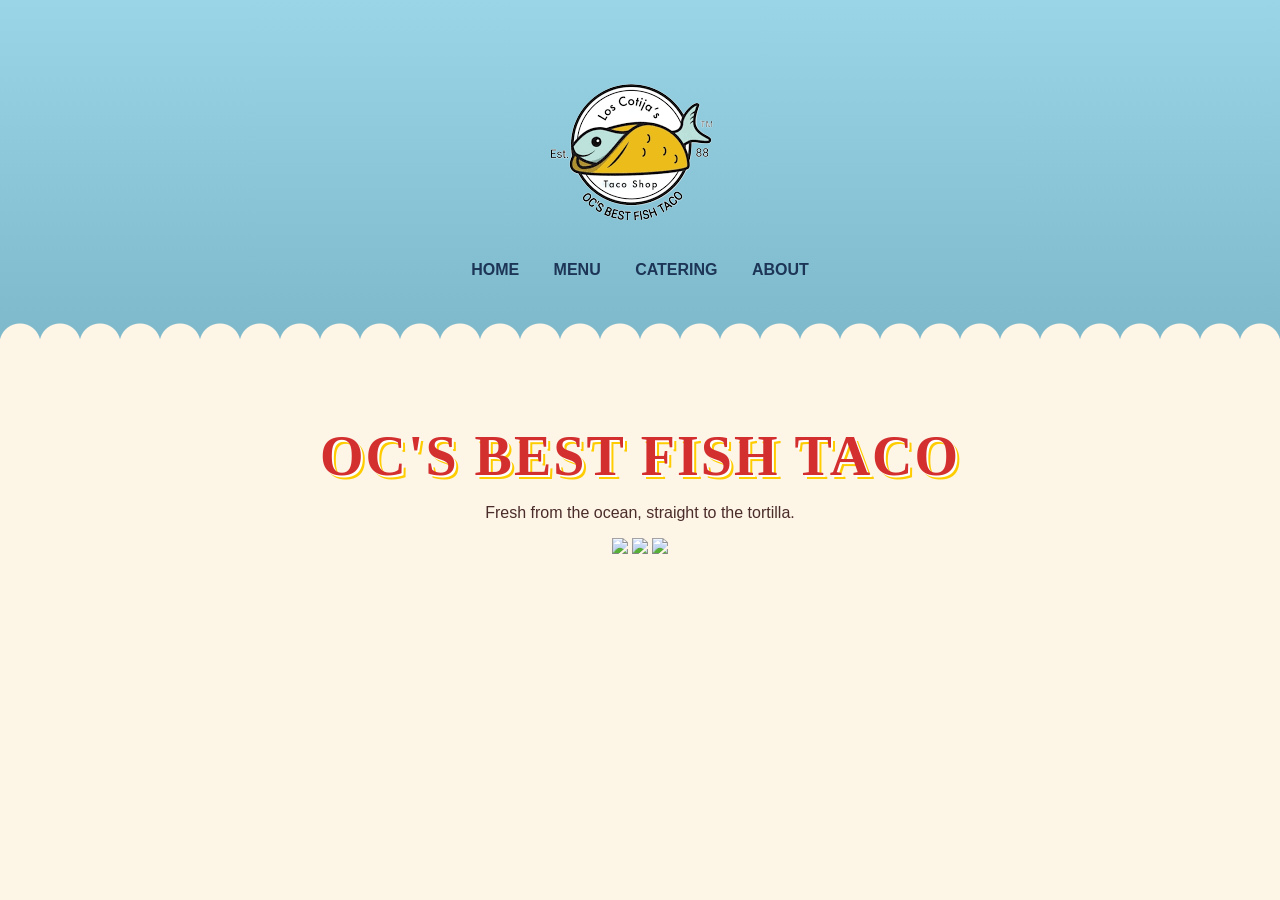
==== index.html @ e88adfa2 "Add files via upload" ====
<!DOCTYPE html>
<html>
<head>
    <link rel="stylesheet" href="style.css">
    <title>Los Cotija's | Home</title>
</head>
<body>
    <header>
        <img src="logo.png" alt="Swimming Taco Logo">
        <nav>
            <a href="index.html">Home</a>
            <a href="menu.html">Menu</a>
            <a href="catering.html">Catering</a>
            <a href="about.html">About</a>
        </nav>
    </header>

    <div class="container" style="text-align:center;">
        <h1>OC'S BEST FISH TACO</h1>
        <p>Fresh from the ocean, straight to the tortilla.</p>
        <div class="gallery">
            <img src="food1.png" width="300">
            <img src="food14.png" width="300">
            <img src="food15.png" width="300">
        </div>
    </div>
</body>
</html>
---- style.css ----
/* Color Palette: Teal #A9D6E5, Taco Yellow #F2C94C, Deep Navy #1D3557 */
body {
    font-family: 'Segoe UI', Tahoma, Geneva, Verdana, sans-serif;
    margin: 0;
    background-color: #fdfcf0;
    color: #333;
}

header {
    background-color: #A9D6E5;
    padding: 20px;
    text-align: center;
    border-bottom: 5px solid #F2C94C;
}

nav a {
    margin: 0 15px;
    text-decoration: none;
    color: #1D3557;
    font-weight: bold;
    text-transform: uppercase;
}

.hero-gif {
    width: 300px;
    height: auto;
    display: block;
    margin: 20px auto;
}

.container {
    padding: 40px;
    max-width: 1200px;
    margin: auto;
}

/* Menu Grid */
.menu-grid {
    display: grid;
    grid-template-columns: repeat(auto-fit, minmax(200px, 1fr));
    gap: 20px;
}

.menu-item {
    background: white;
    border: 2px solid #F2C94C;
    border-radius: 15px;
    padding: 10px;
    text-align: center;
}

.menu-item img {
    width: 100%;
    border-radius: 10px;
}

.price {
    color: #2a9d8f;
    font-weight: bold;
    display: block;
}

footer {
    background: #1D3557;
    color: white;
    text-align: center;
    padding: 20px;
    margin-top: 50px;
}
/* 1. Add a subtle 'Paper/Stucco' texture to the background */
body {
  background-color: #fcfaf2; /* Keeping your cream base */
  background-image: url("https://www.transparenttextures.com/patterns/p6.png"); /* Subtle grain */
  font-family: 'Segoe UI', Tahoma, Geneva, Verdana, sans-serif;
  color: #333;
}

/* 2. Make the Header pop with a 'Sunset' gradient */
header {
  background: linear-gradient(180deg, #99d5e7 0%, #7db9cb 100%);
  border-bottom: 5px solid #ffcc00; /* Gold accent line */
  padding: 20px 0;
  box-shadow: 0 4px 10px rgba(0,0,0,0.1);
}

/* 3. Give the Headline some 'Sign-Painter' energy */
h1 {
  font-family: 'Georgia', serif; /* Or a bold Google Font like 'Bebas Neue' */
  text-transform: uppercase;
  letter-spacing: 2px;
  color: #2c3e50;
  text-shadow: 2px 2px 0px #ffcc00; /* Retro shadow effect */
  margin-top: 40px;
}

/* 4. The Photo Gallery: From a boring row to a 'Polaroid' scatter */
.photo-container {
  display: flex;
  justify-content: center;
  gap: 30px;
  padding: 50px 20px;
  perspective: 1000px;
}

.photo-container img {
  border: 10px solid white;
  box-shadow: 0 10px 20px rgba(0,0,0,0.15);
  transition: transform 0.3s ease, box-shadow 0.3s ease;
  max-width: 300px;
}

/* Tilt the side images slightly for a 'tossed on a table' look */
.photo-container img:nth-child(1) { transform: rotate(-3deg); }
.photo-container img:nth-child(2) { transform: scale(1.1); z-index: 2; } /* Center image pops */
.photo-container img:nth-child(3) { transform: rotate(3deg); }

/* Hover effect: Make the taco "come to you" */
.photo-container img:hover {
  transform: scale(1.15) rotate(0deg) !important;
  box-shadow: 0 15px 30px rgba(0,0,0,0.25);
  z-index: 10;
  cursor: pointer;
}

/* 5. Add a 'Neon' Call to Action Button */
.cta-button {
  background-color: #ff4d4d; /* Salsa Red */
  color: white;
  padding: 15px 30px;
  border-radius: 50px;
  text-decoration: none;
  font-weight: bold;
  box-shadow: 0 0 10px #ff4d4d;
  transition: 0.3s;
}

.cta-button:hover {
  box-shadow: 0 0 20px #ff4d4d, 0 0 40px #ff4d4d;
  background-color: #ff3333;
}
/* 1. The Main Background: A subtle Talavera Tile Pattern */
body {
  background-color: #fdf5e6; 
  /* Using a subtle geometric pattern reminiscent of Mexican tiles */
  background-image: url("https://www.transparenttextures.com/patterns/cream-pixels.png"), 
                    linear-gradient(rgba(253, 245, 230, 0.9), rgba(253, 245, 230, 0.9)),
                    url('https://www.transparenttextures.com/patterns/mexican-tile.png');
  font-family: 'Montserrat', sans-serif;
  color: #4a2c2a; /* Deep cocoa brown instead of harsh black */
}

/* 2. The Header: 'Papel Picado' Inspired Edge */
header {
  background-color: #00a1c1; /* Vibrant Mexican Blue */
  padding: 40px 0 60px 0;
  position: relative;
  /* This creates a scalloped 'cut-paper' effect at the bottom */
  mask-image: radial-gradient(circle at 20px 100%, transparent 20px, white 21px);
  mask-size: 40px 100%;
  -webkit-mask-image: radial-gradient(circle at 20px 100%, transparent 20px, white 21px);
  -webkit-mask-size: 40px 100%;
}

/* 3. The Headline: Traditional 'Rotulismo' Style */
h1 {
  font-family: 'Abril Fatface', serif;
  font-size: 3.5rem;
  color: #d32f2f; /* Chili Red */
  text-align: center;
  text-transform: uppercase;
  /* Multi-layered shadow for a hand-painted look */
  text-shadow: 2px 2px 0px #fff, 4px 4px 0px #ffcc00; 
  margin-bottom: 10px;
}

/* 4. Decorative 'Serape' Divider */
.divider {
  height: 8px;
  width: 100%;
  background: linear-gradient(to right, 
    #d32f2f 20%, #ffcc00 20%, #ffcc00 40%, 
    #4caf50 40%, #4caf50 60%, #00a1c1 60%, 
    #00a1c1 80%, #9c27b0 80%);
  margin: 20px 0;
}
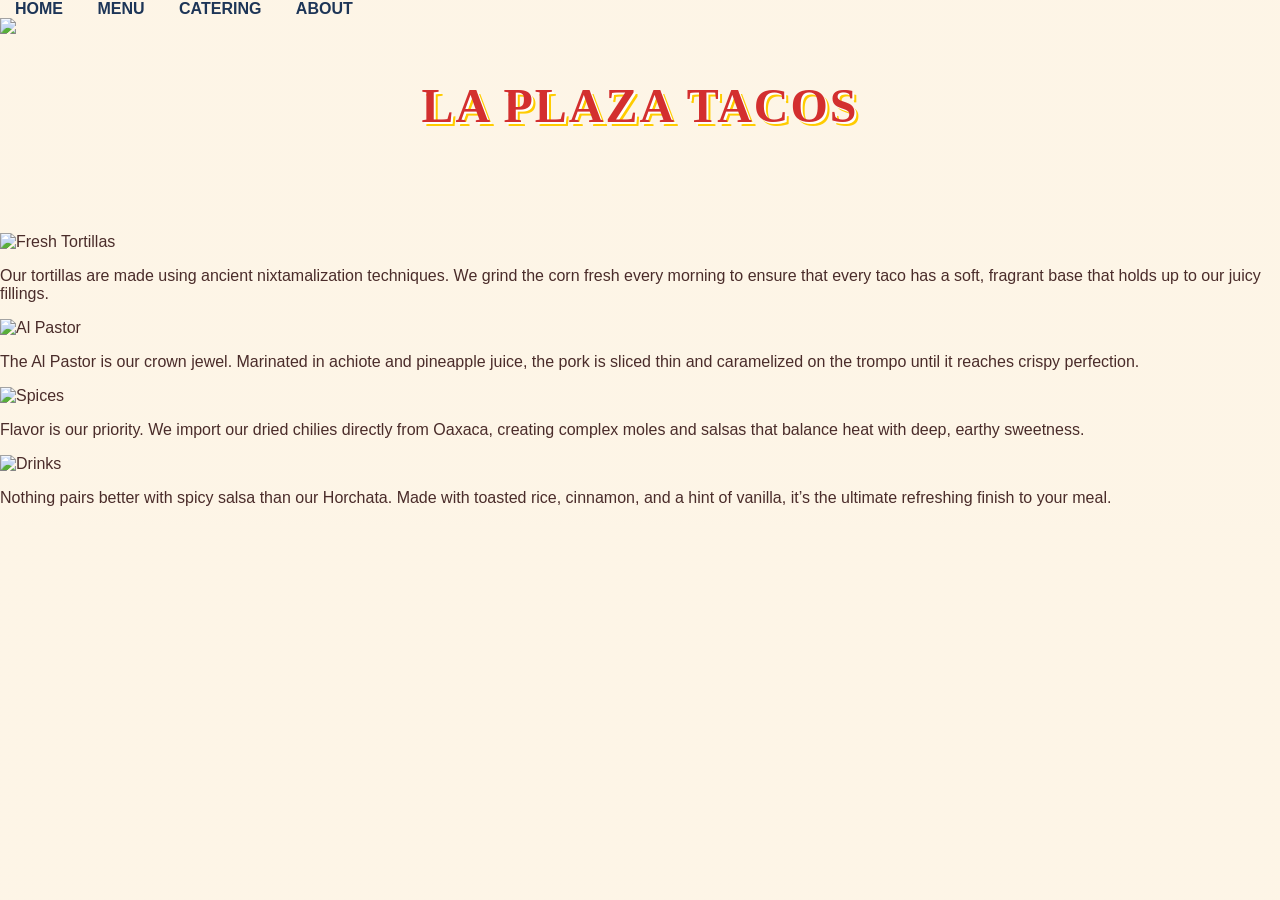
==== commit 2fd1f4bc: "Refactor index.html for improved structure and content" ====
--- a/index.html
+++ b/index.html
@@ -1,28 +1,50 @@
 <!DOCTYPE html>
-<html>
+<html lang="en">
 <head>
+    <meta charset="UTF-8">
+    <title>Home | La Plaza Tacos</title>
     <link rel="stylesheet" href="style.css">
-    <title>Los Cotija's | Home</title>
 </head>
-<body>
-    <header>
-        <img src="logo.png" alt="Swimming Taco Logo">
-        <nav>
-            <a href="index.html">Home</a>
-            <a href="menu.html">Menu</a>
-            <a href="catering.html">Catering</a>
-            <a href="about.html">About</a>
-        </nav>
-    </header>
+<body class="parallax-wrapper">
+    <nav>
+        <a href="index.html">Home</a>
+        <a href="menu.html">Menu</a>
+        <a href="catering.html">Catering</a>
+        <a href="about.html">About</a>
+    </nav>
 
-    <div class="container" style="text-align:center;">
-        <h1>OC'S BEST FISH TACO</h1>
-        <p>Fresh from the ocean, straight to the tortilla.</p>
-        <div class="gallery">
-            <img src="food1.png" width="300">
-            <img src="food14.png" width="300">
-            <img src="food15.png" width="300">
+    <img src="https://images.unsplash.com/photo-1565299585323-38d6b0865b47?w=800" class="bg-logo" id="mainLogo">
+
+    <section>
+        <h1 style="font-size: 3rem; text-align: center; margin-bottom: 100px;">La Plaza Tacos</h1>
+        
+        <div class="content-row">
+            <img src="https://images.unsplash.com/photo-1552332386-f8dd00dc2f85?w=500" alt="Fresh Tortillas">
+            <p>Our tortillas are made using ancient nixtamalization techniques. We grind the corn fresh every morning to ensure that every taco has a soft, fragrant base that holds up to our juicy fillings.</p>
         </div>
-    </div>
+
+        <div class="content-row">
+            <img src="https://images.unsplash.com/photo-1599974579688-8dbdd335c77f?w=500" alt="Al Pastor">
+            <p>The Al Pastor is our crown jewel. Marinated in achiote and pineapple juice, the pork is sliced thin and caramelized on the trompo until it reaches crispy perfection.</p>
+        </div>
+
+        <div class="content-row">
+            <img src="https://images.unsplash.com/photo-1565299585323-38d6b0865b47?w=500" alt="Spices">
+            <p>Flavor is our priority. We import our dried chilies directly from Oaxaca, creating complex moles and salsas that balance heat with deep, earthy sweetness.</p>
+        </div>
+
+        <div class="content-row">
+            <img src="https://images.unsplash.com/photo-1534353473418-4cfa6c56fd38?w=500" alt="Drinks">
+            <p>Nothing pairs better with spicy salsa than our Horchata. Made with toasted rice, cinnamon, and a hint of vanilla, it’s the ultimate refreshing finish to your meal.</p>
+        </div>
+    </section>
+
+    <script>
+        window.addEventListener('scroll', function() {
+            const logo = document.getElementById('mainLogo');
+            let opacity = 0.1 + (window.scrollY / 800);
+            logo.style.opacity = Math.min(opacity, 0.9);
+        });
+    </script>
 </body>
-</html>+</html>
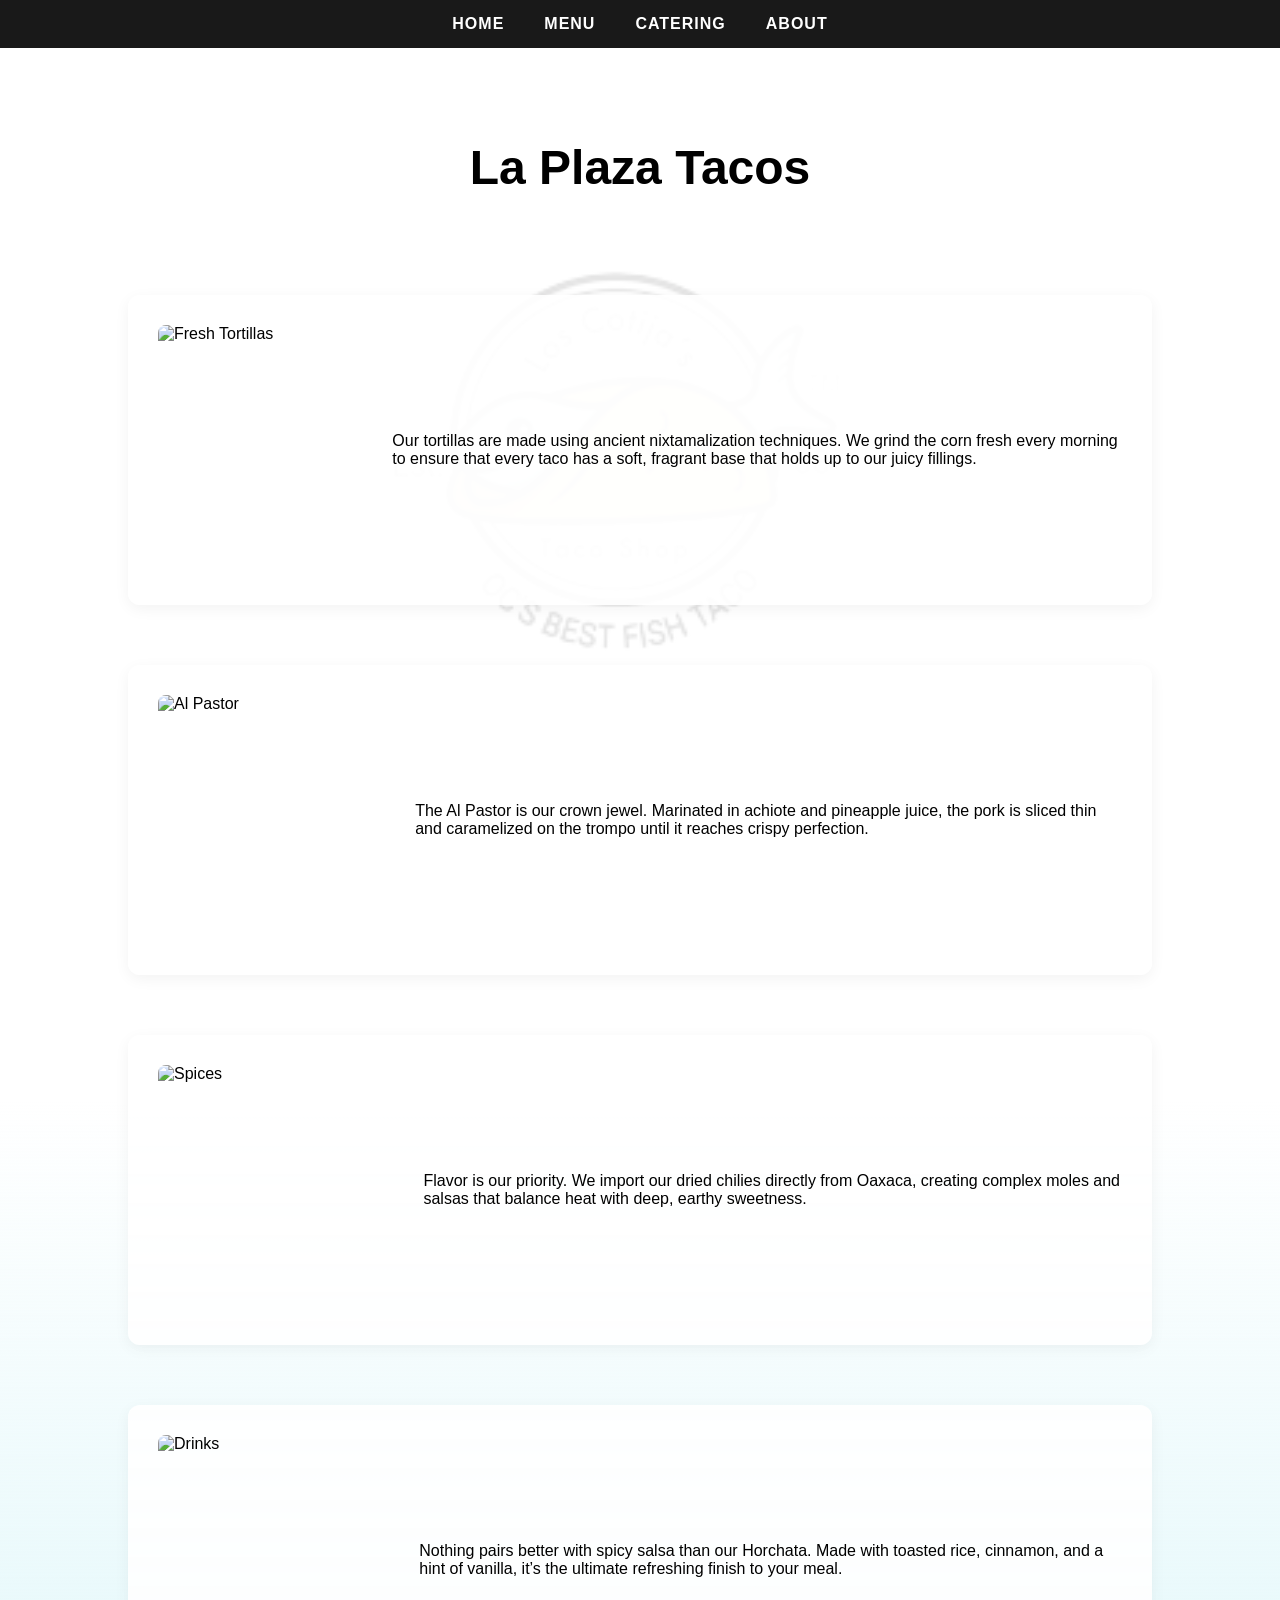
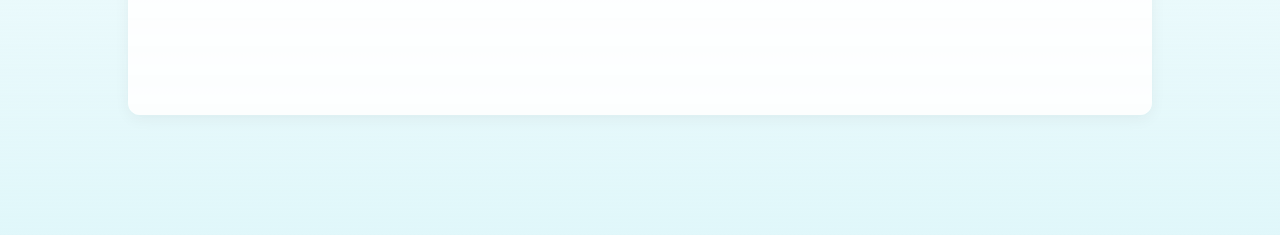
==== commit 8d97aee3: "Replace external logo image with local file" ====
--- a/index.html
+++ b/index.html
@@ -13,7 +13,7 @@
         <a href="about.html">About</a>
     </nav>
 
-    <img src="https://images.unsplash.com/photo-1565299585323-38d6b0865b47?w=800" class="bg-logo" id="mainLogo">
+    <img src="logo.png" class="bg-logo" id="mainLogo">
 
     <section>
         <h1 style="font-size: 3rem; text-align: center; margin-bottom: 100px;">La Plaza Tacos</h1>
--- a/style.css
+++ b/style.css
@@ -1,185 +1,118 @@
-/* Color Palette: Teal #A9D6E5, Taco Yellow #F2C94C, Deep Navy #1D3557 */
-body {
-    font-family: 'Segoe UI', Tahoma, Geneva, Verdana, sans-serif;
-    margin: 0;
-    background-color: #fdfcf0;
-    color: #333;
+:root {
+    --mexican-red: #CE1126;
+    --mexican-green: #006847;
+    --light-blue: #e0f7fa;
+    --white: #ffffff;
+    --black: #1a1a1a;
+    --card-shadow: rgba(0, 0, 0, 0.1);
 }
 
-header {
-    background-color: #A9D6E5;
-    padding: 20px;
-    text-align: center;
-    border-bottom: 5px solid #F2C94C;
+body, html {
+    margin: 0;
+    padding: 0;
+    font-family: 'Segoe UI', Arial, sans-serif;
+    scroll-behavior: smooth;
+    background-color: #fff;
+}
+
+/* Navigation */
+nav {
+    position: fixed;
+    top: 0;
+    width: 100%;
+    background: rgba(0, 0, 0, 0.9);
+    z-index: 1000;
+    display: flex;
+    justify-content: center;
+    padding: 15px 0;
 }
 
 nav a {
-    margin: 0 15px;
+    color: white;
     text-decoration: none;
-    color: #1D3557;
+    margin: 0 20px;
     font-weight: bold;
     text-transform: uppercase;
+    letter-spacing: 1px;
 }
 
-.hero-gif {
-    width: 300px;
-    height: auto;
-    display: block;
-    margin: 20px auto;
+nav a:hover { color: var(--mexican-red); }
+
+section { padding: 100px 10% 60px; min-height: 80vh; }
+
+/* HOME PAGE SPECIFIC */
+.parallax-wrapper {
+    position: relative;
+    background: linear-gradient(to bottom, rgba(255,255,255,0) 60%, var(--light-blue) 100%);
 }
 
-.container {
-    padding: 40px;
-    max-width: 1200px;
-    margin: auto;
+.bg-logo {
+    position: fixed;
+    top: 50%;
+    left: 50%;
+    transform: translate(-50%, -50%);
+    width: 50%;
+    z-index: -1;
+    opacity: 0.1;
+    transition: opacity 0.1s linear;
 }
 
-/* Menu Grid */
+.content-row {
+    display: flex;
+    align-items: center;
+    margin-bottom: 60px;
+    background: rgba(255, 255, 255, 0.9);
+    padding: 30px;
+    border-radius: 12px;
+    box-shadow: 0 4px 15px rgba(0,0,0,0.05);
+}
+
+.content-row img {
+    width: 350px;
+    height: 250px;
+    object-fit: cover;
+    margin-right: 40px;
+    border-radius: 8px;
+}
+
+/* MENU PAGE SPECIFIC */
 .menu-grid {
     display: grid;
-    grid-template-columns: repeat(auto-fit, minmax(200px, 1fr));
-    gap: 20px;
+    grid-template-columns: repeat(auto-fit, minmax(280px, 1fr));
+    gap: 30px;
+    padding-top: 40px;
 }
 
-.menu-item {
+.menu-card {
     background: white;
-    border: 2px solid #F2C94C;
     border-radius: 15px;
-    padding: 10px;
+    overflow: hidden;
+    box-shadow: 0 6px 12px var(--card-shadow);
+    transition: transform 0.3s cubic-bezier(0.175, 0.885, 0.32, 1.275), box-shadow 0.3s ease;
     text-align: center;
 }
 
-.menu-item img {
-    width: 100%;
-    border-radius: 10px;
+.menu-card:hover {
+    transform: translateY(-12px);
+    box-shadow: 0 15px 30px rgba(0,0,0,0.2);
 }
 
-.price {
-    color: #2a9d8f;
-    font-weight: bold;
-    display: block;
-}
+.menu-card img { width: 100%; height: 200px; object-fit: cover; }
+.menu-card h3 { margin: 15px 0 5px; color: var(--black); }
+.price { color: var(--mexican-green); font-weight: bold; font-size: 1.3rem; margin-bottom: 20px; display: block; }
 
-footer {
-    background: #1D3557;
-    color: white;
-    text-align: center;
-    padding: 20px;
-    margin-top: 50px;
-}
-/* 1. Add a subtle 'Paper/Stucco' texture to the background */
-body {
-  background-color: #fcfaf2; /* Keeping your cream base */
-  background-image: url("https://www.transparenttextures.com/patterns/p6.png"); /* Subtle grain */
-  font-family: 'Segoe UI', Tahoma, Geneva, Verdana, sans-serif;
-  color: #333;
-}
+/* CATERING PAGE SPECIFIC */
+.cat-container { padding: 0; margin-top: 50px; }
+.catering-group { display: flex; padding: 80px 10%; align-items: center; }
+.bg-black { background-color: var(--black); color: white; }
+.bg-white { background-color: var(--white); color: var(--black); }
+.img-stack { flex: 1; display: flex; flex-direction: column; gap: 20px; }
+.img-stack img { width: 90%; height: 250px; object-fit: cover; border-radius: 8px; }
+.text-side { flex: 1; padding-left: 50px; }
 
-/* 2. Make the Header pop with a 'Sunset' gradient */
-header {
-  background: linear-gradient(180deg, #99d5e7 0%, #7db9cb 100%);
-  border-bottom: 5px solid #ffcc00; /* Gold accent line */
-  padding: 20px 0;
-  box-shadow: 0 4px 10px rgba(0,0,0,0.1);
-}
-
-/* 3. Give the Headline some 'Sign-Painter' energy */
-h1 {
-  font-family: 'Georgia', serif; /* Or a bold Google Font like 'Bebas Neue' */
-  text-transform: uppercase;
-  letter-spacing: 2px;
-  color: #2c3e50;
-  text-shadow: 2px 2px 0px #ffcc00; /* Retro shadow effect */
-  margin-top: 40px;
-}
-
-/* 4. The Photo Gallery: From a boring row to a 'Polaroid' scatter */
-.photo-container {
-  display: flex;
-  justify-content: center;
-  gap: 30px;
-  padding: 50px 20px;
-  perspective: 1000px;
-}
-
-.photo-container img {
-  border: 10px solid white;
-  box-shadow: 0 10px 20px rgba(0,0,0,0.15);
-  transition: transform 0.3s ease, box-shadow 0.3s ease;
-  max-width: 300px;
-}
-
-/* Tilt the side images slightly for a 'tossed on a table' look */
-.photo-container img:nth-child(1) { transform: rotate(-3deg); }
-.photo-container img:nth-child(2) { transform: scale(1.1); z-index: 2; } /* Center image pops */
-.photo-container img:nth-child(3) { transform: rotate(3deg); }
-
-/* Hover effect: Make the taco "come to you" */
-.photo-container img:hover {
-  transform: scale(1.15) rotate(0deg) !important;
-  box-shadow: 0 15px 30px rgba(0,0,0,0.25);
-  z-index: 10;
-  cursor: pointer;
-}
-
-/* 5. Add a 'Neon' Call to Action Button */
-.cta-button {
-  background-color: #ff4d4d; /* Salsa Red */
-  color: white;
-  padding: 15px 30px;
-  border-radius: 50px;
-  text-decoration: none;
-  font-weight: bold;
-  box-shadow: 0 0 10px #ff4d4d;
-  transition: 0.3s;
-}
-
-.cta-button:hover {
-  box-shadow: 0 0 20px #ff4d4d, 0 0 40px #ff4d4d;
-  background-color: #ff3333;
-}
-/* 1. The Main Background: A subtle Talavera Tile Pattern */
-body {
-  background-color: #fdf5e6; 
-  /* Using a subtle geometric pattern reminiscent of Mexican tiles */
-  background-image: url("https://www.transparenttextures.com/patterns/cream-pixels.png"), 
-                    linear-gradient(rgba(253, 245, 230, 0.9), rgba(253, 245, 230, 0.9)),
-                    url('https://www.transparenttextures.com/patterns/mexican-tile.png');
-  font-family: 'Montserrat', sans-serif;
-  color: #4a2c2a; /* Deep cocoa brown instead of harsh black */
-}
-
-/* 2. The Header: 'Papel Picado' Inspired Edge */
-header {
-  background-color: #00a1c1; /* Vibrant Mexican Blue */
-  padding: 40px 0 60px 0;
-  position: relative;
-  /* This creates a scalloped 'cut-paper' effect at the bottom */
-  mask-image: radial-gradient(circle at 20px 100%, transparent 20px, white 21px);
-  mask-size: 40px 100%;
-  -webkit-mask-image: radial-gradient(circle at 20px 100%, transparent 20px, white 21px);
-  -webkit-mask-size: 40px 100%;
-}
-
-/* 3. The Headline: Traditional 'Rotulismo' Style */
-h1 {
-  font-family: 'Abril Fatface', serif;
-  font-size: 3.5rem;
-  color: #d32f2f; /* Chili Red */
-  text-align: center;
-  text-transform: uppercase;
-  /* Multi-layered shadow for a hand-painted look */
-  text-shadow: 2px 2px 0px #fff, 4px 4px 0px #ffcc00; 
-  margin-bottom: 10px;
-}
-
-/* 4. Decorative 'Serape' Divider */
-.divider {
-  height: 8px;
-  width: 100%;
-  background: linear-gradient(to right, 
-    #d32f2f 20%, #ffcc00 20%, #ffcc00 40%, 
-    #4caf50 40%, #4caf50 60%, #00a1c1 60%, 
-    #00a1c1 80%, #9c27b0 80%);
+/* ABOUT PAGE SPECIFIC */
+.about-row { display: flex; margin-bottom: 60px; align-items: center; }
+.about-row img { width: 45%; height: 300px; object-fit: cover; border-radius: 10px; margin-right: 50px; }
+.about-row p { font-size: 1.1rem; line-height: 1.8; color: #444; }
   margin: 20px 0;
 }
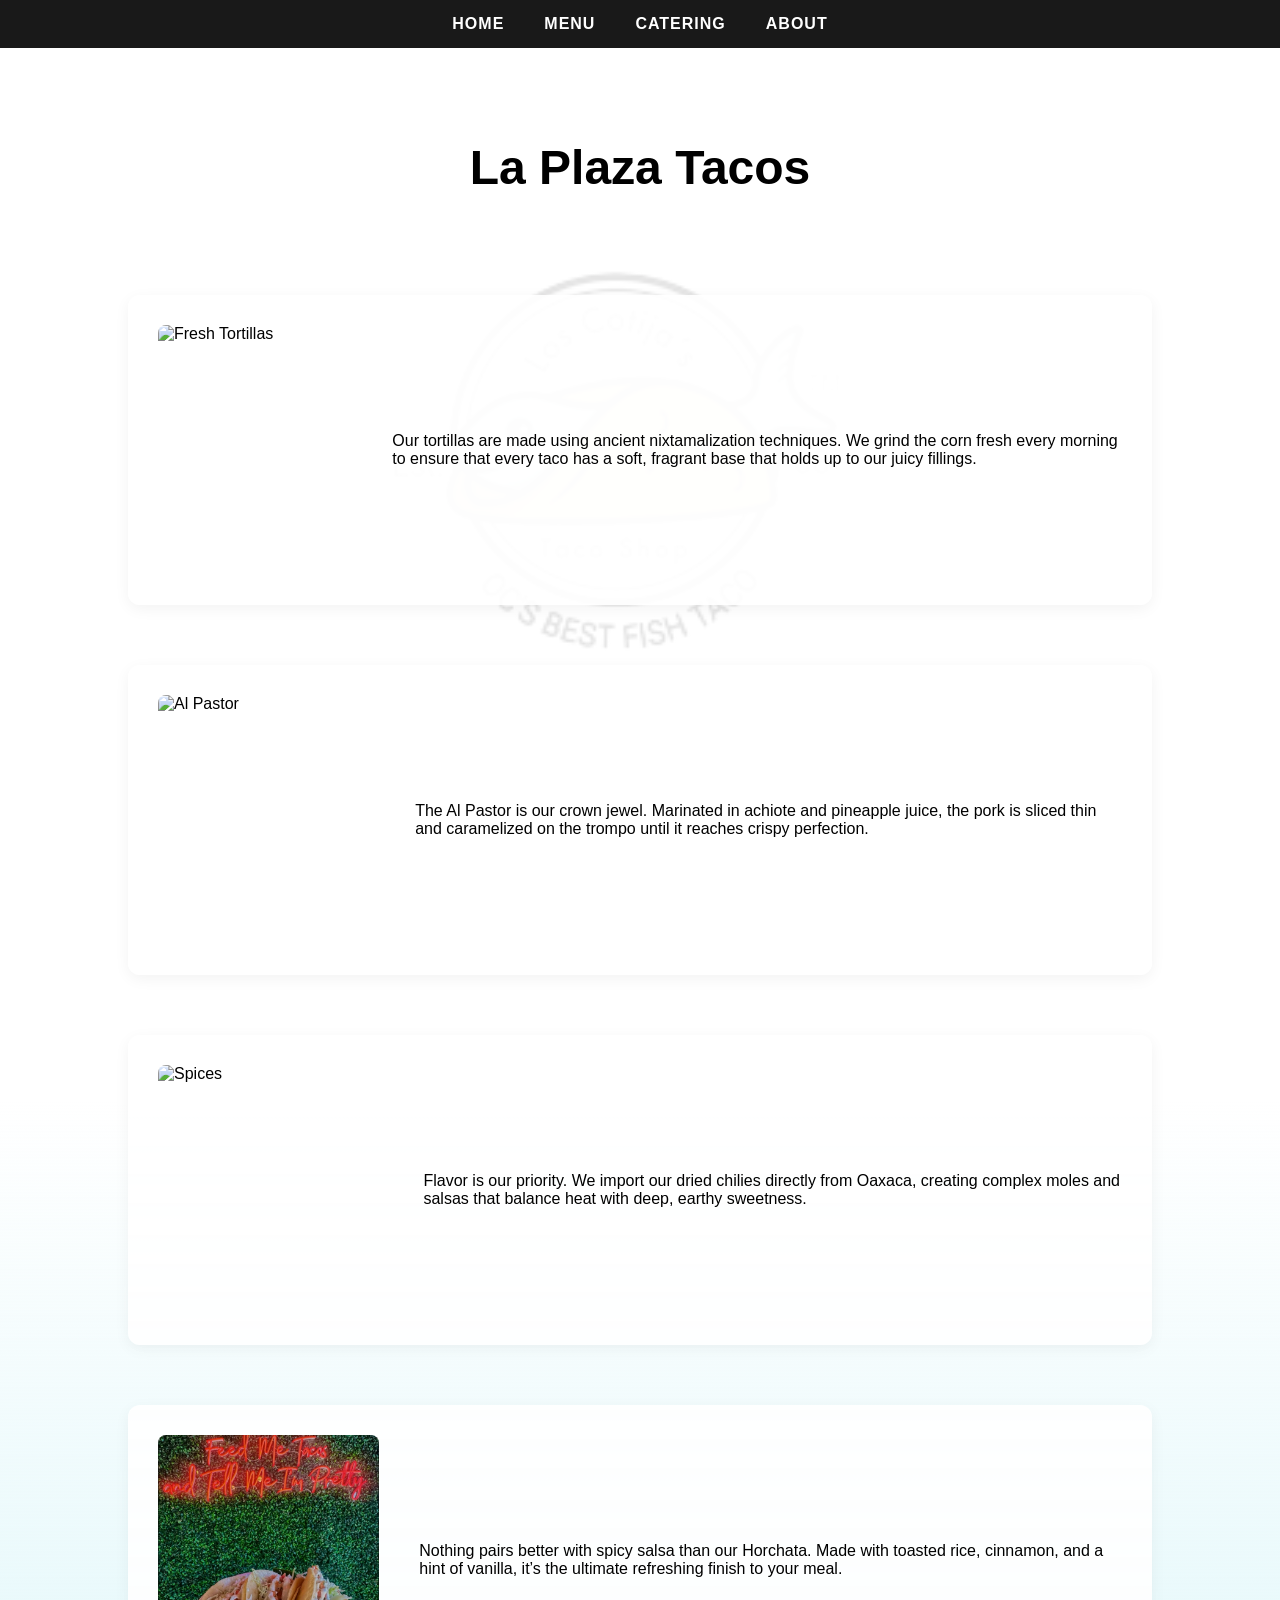
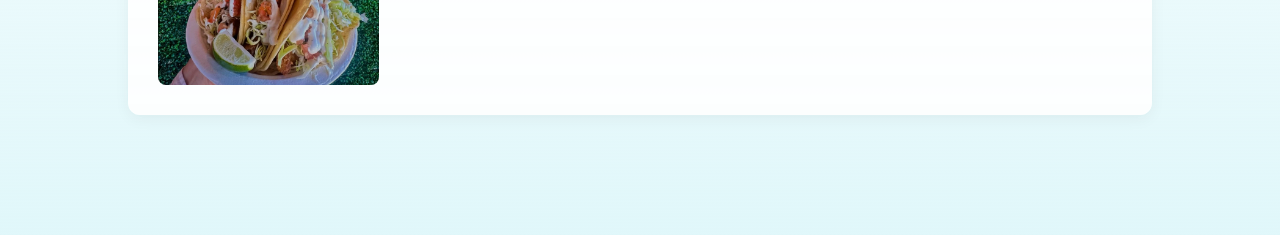
==== commit 6d74fff2: "Replace image sources with local files" ====
--- a/index.html
+++ b/index.html
@@ -19,22 +19,22 @@
         <h1 style="font-size: 3rem; text-align: center; margin-bottom: 100px;">La Plaza Tacos</h1>
         
         <div class="content-row">
-            <img src="https://images.unsplash.com/photo-1552332386-f8dd00dc2f85?w=500" alt="Fresh Tortillas">
+            <img src="food1.png" alt="Fresh Tortillas">
             <p>Our tortillas are made using ancient nixtamalization techniques. We grind the corn fresh every morning to ensure that every taco has a soft, fragrant base that holds up to our juicy fillings.</p>
         </div>
 
         <div class="content-row">
-            <img src="https://images.unsplash.com/photo-1599974579688-8dbdd335c77f?w=500" alt="Al Pastor">
+            <img src="food4.png" alt="Al Pastor">
             <p>The Al Pastor is our crown jewel. Marinated in achiote and pineapple juice, the pork is sliced thin and caramelized on the trompo until it reaches crispy perfection.</p>
         </div>
 
         <div class="content-row">
-            <img src="https://images.unsplash.com/photo-1565299585323-38d6b0865b47?w=500" alt="Spices">
+            <img src="food5.png" alt="Spices">
             <p>Flavor is our priority. We import our dried chilies directly from Oaxaca, creating complex moles and salsas that balance heat with deep, earthy sweetness.</p>
         </div>
 
         <div class="content-row">
-            <img src="https://images.unsplash.com/photo-1534353473418-4cfa6c56fd38?w=500" alt="Drinks">
+            <img src="food14.png" alt="Drinks">
             <p>Nothing pairs better with spicy salsa than our Horchata. Made with toasted rice, cinnamon, and a hint of vanilla, it’s the ultimate refreshing finish to your meal.</p>
         </div>
     </section>
